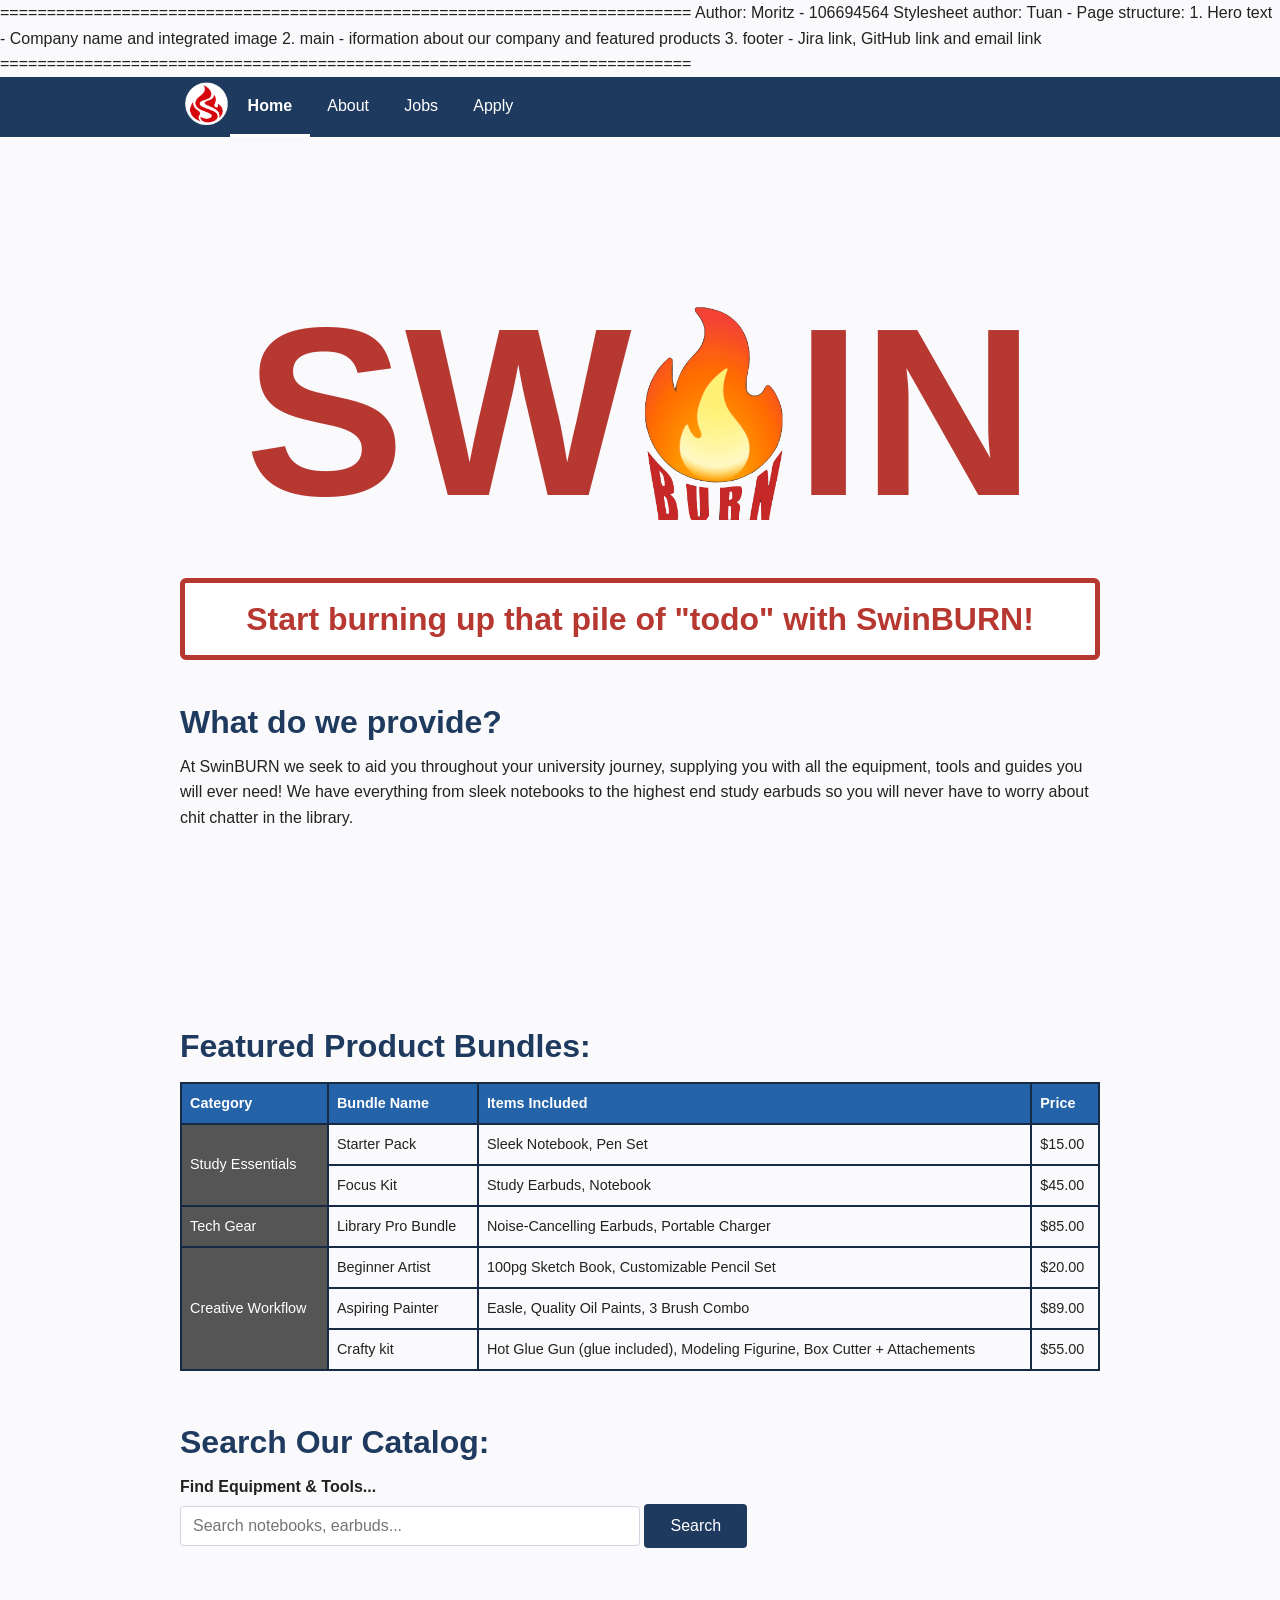
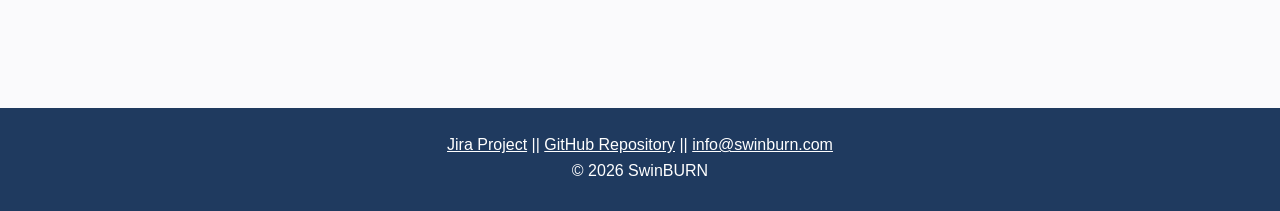
==== index.html @ af2bbcb7 "Update index.html" ====
<!DOCTYPE html>
<html lang="en">
  ==========================================================================
  Author: Moritz - 106694564
  Stylesheet author: Tuan - 

  Page structure:
  1. Hero text  - Company name and integrated image
  2. main       - iformation about our company and featured products
  3. footer     - Jira link, GitHub link and email link
  ==========================================================================
<head>
    <!-- SEO and Page Information-->
    <meta name="description" content="SwinBURN supplies university students with essential study equipment and focus tools to support their academic journey.">
    <meta name="keywords" content="SwinBURN, university tools, study essentials, earbuds, study equipment, student gear">
    <meta name="author" content="SwinBURN / Moritz / SWD00578">

    <!-- Browser Icon-->
    <link rel="icon" type="image/png" href="images/fire.png">

    <!-- Basic Metadata--> 
    <meta charset="UTF-8">
    <meta name="viewport" content="width=device-width, initial-scale=1.0">
    <title>Home | SwinBURN - Study Equipment & Tools</title>

    <!-- Stylesheet-->
    <link rel="stylesheet" href="styleSwin.css">
</head>
<body>
    <!-- Cross Page Navigation Menu-->
    <header>
        <nav aria-label="Main navigation">
            <img class="logo" src="images/logo.png" alt="SwinBURNLogo">
            <a href="index.html" aria-current="page">Home</a>
            <a href="about.html">About</a>
            <a href="jobs.html">Jobs</a>
            <a href="apply.html">Apply</a>
        </nav>
    </header>

    <main>
        <br>
        <br>
        <br>
        <!-- Company Name -->
        <h1 id="heroText">SW <img src="images/burn.png" alt="flameSubtitleBURN" class="heading-image"> IN</h1>

        <!-- Slogan -->
        <h1 id="slogan">Start burning up that pile of "todo" with SwinBURN!</h1>

        <br>
        <!-- Description -->
        <div class="description">
            <h1>What do we provide?</h1>
            <p>
                At SwinBURN we seek to aid you throughout your university journey, supplying you with all the equipment, 
                tools and guides you will ever need! We have everything from sleek notebooks to the highest end study
                earbuds so you will never have to worry about chit chatter in the library.
            </p>
        </div>
        <br><br><br><br><br><br><br>
        <!-- Featured Example Products Table-->
        <h1>Featured Product Bundles:</h1>
        <table>
            <thead>
                <tr>
                    <th>Category</th>
                    <th>Bundle Name</th>
                    <th>Items Included</th>
                    <th>Price</th>
                </tr>
            </thead>
            <tbody>
                <tr>
                    <td rowspan="2" class="table-category">Study Essentials</td>
                    <td>Starter Pack</td>
                    <td>Sleek Notebook, Pen Set</td>
                    <td>$15.00</td>
                </tr>
                <tr>
                    <td>Focus Kit</td>
                    <td>Study Earbuds, Notebook</td>
                    <td>$45.00</td>
                </tr>
                <tr>
                    <td class="table-category">Tech Gear</td>
                    <td>Library Pro Bundle</td>
                    <td>Noise-Cancelling Earbuds, Portable Charger</td>
                    <td>$85.00</td>
                </tr>
                <tr>
                    <td rowspan="3" class="table-category">Creative Workflow</td>
                    <td>Beginner Artist</td>
                    <td>100pg Sketch Book, Customizable Pencil Set</td>
                    <td>$20.00</td>
                </tr>
                <tr>
                    <td>Aspiring Painter</td>
                    <td>Easle, Quality Oil Paints, 3 Brush Combo</td>
                    <td>$89.00</td>
                </tr>
                <tr>
                    <td>Crafty kit</td>
                    <td>Hot Glue Gun (glue included), Modeling Figurine, Box Cutter + Attachements</td>
                    <td>$55.00</td>
                </tr>
            </tbody>
        </table>
        <br><br>
        <!-- Search Box -->
        <form action="search.html" method="GET">
            <h1>Search Our Catalog:</h1>
            <label for="search-input">Find Equipment & Tools...</label>
            <input type="search" id="search-input" name="q" placeholder="Search notebooks, earbuds...">
            <button type="search">Search</button>
        </form>
        <br><br><br><br><br>
    </main>
    
    <!-- Footer with links to Group Projekt-->
    <footer>
        <div>
            <a href="https://group-project-cos10026.atlassian.net/jira/software/projects/SCRUM/boards/1?filter=&groupBy=none" target="_blank">Jira Project</a>
             || 
            <a href="https://github.com/mo-dotcom-26/SwinBURN-Group-Projekt" target="_blank">GitHub Repository</a>
             || 
            <a href="mailto:info@swinburn.com">info@swinburn.com</a>
        </div>
        <p>&copy; 2026 SwinBURN</p>
    </footer>
</body>
</html>
---- styleSwin.css ----
/* 
   SwinBURN - style.css
   Shared stylesheet for all pages
*/

/* 
    Colours   
*/
:root {
   --navy: #1f3a5f;
   --navy-dark: #162a45;
   --blue: #2563a8;
   --text: #222222;
   --muted: #555555;
   --border: #cfd6df;
   --bg: #f4f6f972;
   --white: #ffffff;
   --red: #B63831;
}

/* 
  Reset 
*/
* {
  margin: 0;
  padding: 0;
  box-sizing: border-box;
}

/* 
  Page basics 
*/
body {
  font-family: "Segoe UI", Arial, Helvetica, sans-serif;
  font-size: 1rem;
  line-height: 1.6;
  color: var(--text);
  background-color: var(--bg);
}

/* 
  Headings and text 
*/
h1,
h2,
h3 {
  color: var(--navy);
  line-height: 1.25;
  margin-bottom: 0.75rem;
}

h1 {
  font-size: 2rem;
}

h2 {
  font-size: 1.5rem;
}

h3 {
  font-size: 1.15rem;
  margin-top: 1.25rem;
}

p {
  margin-bottom: 1rem;
}

a {
  color: var(--blue);
}

a:hover {
  color: var(--navy);
}

/* 
  Header and nav 
*/
header {
  background-color: var(--navy);
}

nav {
  max-width: 960px;
  margin: 0 auto;
  padding: 0 1.25rem;
  display: flex;
  flex-wrap: wrap;
}

nav a {
  color: var(--white);
  text-decoration: none;
  padding: 1rem 1.1rem;
  border-bottom: 3px solid transparent;
}

nav a:hover {
  background-color: var(--navy-dark);
  color: var(--white);
}

/* 
  Highlights the page currently on 
*/
nav a[aria-current="page"] {
  border-bottom-color: var(--white);
  font-weight: 600;
}

/* 
  Main content 
*/
main {
  max-width: 960px;
  margin: 0 auto;
  padding: 2rem 1.25rem;
}

main > section {
  margin-top: 2rem;
}

/*
  Inclusion note box 
*/
.inclusion-note {
  background-color: var(--white);
  padding: 1.5rem;
  border-radius: 6px;
  box-shadow: 0 1px 3px rgba(0, 0, 0, 0.1);
}

/*
  Form 
*/
fieldset {
  border: 1px solid var(--border);
  border-radius: 6px;
  padding: 1.25rem;
  margin-bottom: 1.5rem;
  background-color: var(--white);
}

legend {
  font-weight: 600;
  color: var(--navy);
  padding: 0 0.5rem;
}

.form-row {
  margin-bottom: 1rem;
}

label {
  display: block;
  font-weight: 600;
  margin-bottom: 0.25rem;
}

input[type="text"],
input[type="email"],
input[type="tel"],
select,
textarea {
  width: 100%;
  padding: 0.6rem 0.75rem;
  font-family: inherit;
  font-size: 1rem;
  border: 1px solid var(--border);
  border-radius: 4px;
  background-color: var(--white);
}

textarea {
  resize: vertical;
}

/* Clear outline when you tab to a field */
input:focus-visible,
select:focus-visible,
textarea:focus-visible,
button:focus-visible,
a:focus-visible {
  outline: 3px solid var(--blue);
  outline-offset: 2px;
}

/* Radio buttons and checkboxes */
.radio-group {
  border: none;
  padding: 0;
  background: none;
  margin-bottom: 1rem;
}

.radio-group legend {
  padding: 0;
  margin-bottom: 0.25rem;
}

.radio-options {
  display: flex;
  flex-wrap: wrap;
  gap: 0.5rem 1.5rem;
}

.radio-options label,
.checkbox-options label {
  font-weight: normal;
  margin-bottom: 0;
}

.checkbox-options {
  display: grid;
  grid-template-columns: repeat(auto-fit, minmax(14rem, 1fr));
  gap: 0.5rem 1.5rem;
}

input[type="radio"],
input[type="checkbox"] {
  margin-right: 0.4rem;
}

/* ---------- Buttons ---------- */
.form-buttons {
  display: flex;
  gap: 0.75rem;
  flex-wrap: wrap;
}

button {
  font-family: inherit;
  font-size: 1rem;
  padding: 0.7rem 1.5rem;
  border-radius: 4px;
  cursor: pointer;
  border: 2px solid var(--navy);
}

button[type="submit"] {
  background-color: var(--navy);
  color: var(--white);
}

button[type="submit"]:hover {
  background-color: var(--navy-dark);
}

button[type="reset"] {
  background-color: var(--white);
  color: var(--navy);
}

button[type="reset"]:hover {
  background-color: var(--bg);
}

/* ---------- Footer ---------- */
footer {
  background-color: var(--navy);
  color: var(--white);
  text-align: center;
  padding: 1.5rem 1.25rem;
}

footer p {
  margin-bottom: 0.25rem;
}

footer a {
  color: var(--white);
}

/* ---------- Small screens (phones) ---------- */
@media (max-width: 600px) {
  h1 {
    font-size: 1.6rem;
  }

  nav a {
    padding: 0.75rem;
  }

  fieldset {
    padding: 1rem;
  }

  button {
    width: 100%;
  }
}


/*------------------------------------
  --------Index.html specifics--------
  ------------------------------------*/

.logo {
    height: 50px;
    width: auto;
    display: block;
}

#heroText {
    color: var(--red);
    /* Scales fluidly between 3rem (mobile) and 10rem (desktop) based on viewport width */
    font-size: clamp(5rem, 20vw, 15rem);
    font-style: var(--red);
    display: flex;
    align-items: center;
    justify-content: center;
    gap: 0.5rem;
    flex-wrap: wrap;
    margin: 1rem 0;
}

.heading-image {
    height: auto;
    max-height: 0.9em; /* Scales nicely relative to the h1 font size */
    width: auto;
    vertical-align: middle;
}

#slogan{
    margin: 1rem auto;
    padding: 1rem;
    background: var(--white);
    border: 5px solid var(--red);
    border-radius: 6px;
    color: var(--red);
    text-align: center; 
}

table{
    width: 100%; 
    border-collapse: collapse; 
    margin-top: 1rem; 
    text-align: left; 
    font-size: 0.9rem;
    padding: 0.5rem;
    border-top: 2px solid var(--navy-dark);
    border-left: 2px solid var(--navy-dark);
    border-right: 2px solid var(--navy-dark);
}

tr{
    border-bottom: 2px solid var(--navy-dark);
    border-left: 2px solid var(--navy-dark);
}

th{
    border-left: 2px solid var(--navy-dark);
    background: var(--blue);
    color: var(--white);
    padding: 0.5rem; 
}

td{
    padding: 0.5rem;
    border-left: 2px solid var(--navy-dark);
}

.table-category{
    padding: 0.5rem; 
    vertical-align: middle; 
    background: var(--muted);
    color: var(--white);
    border-bottom: 2px solid var(--navy-dark);
    border-top: 2px solid var(--navy-dark);
}

input[type="search"]{
    width: 50%;
    padding: 0.6rem 0.75rem;
    font-family: inherit;
    font-size: 1rem;
    border: 1px solid var(--border);
    border-radius: 4px;
    background-color: var(--white);
}

button[type="search"] {
    background-color: var(--navy);
    color: var(--white);
    justify-self: right;
}
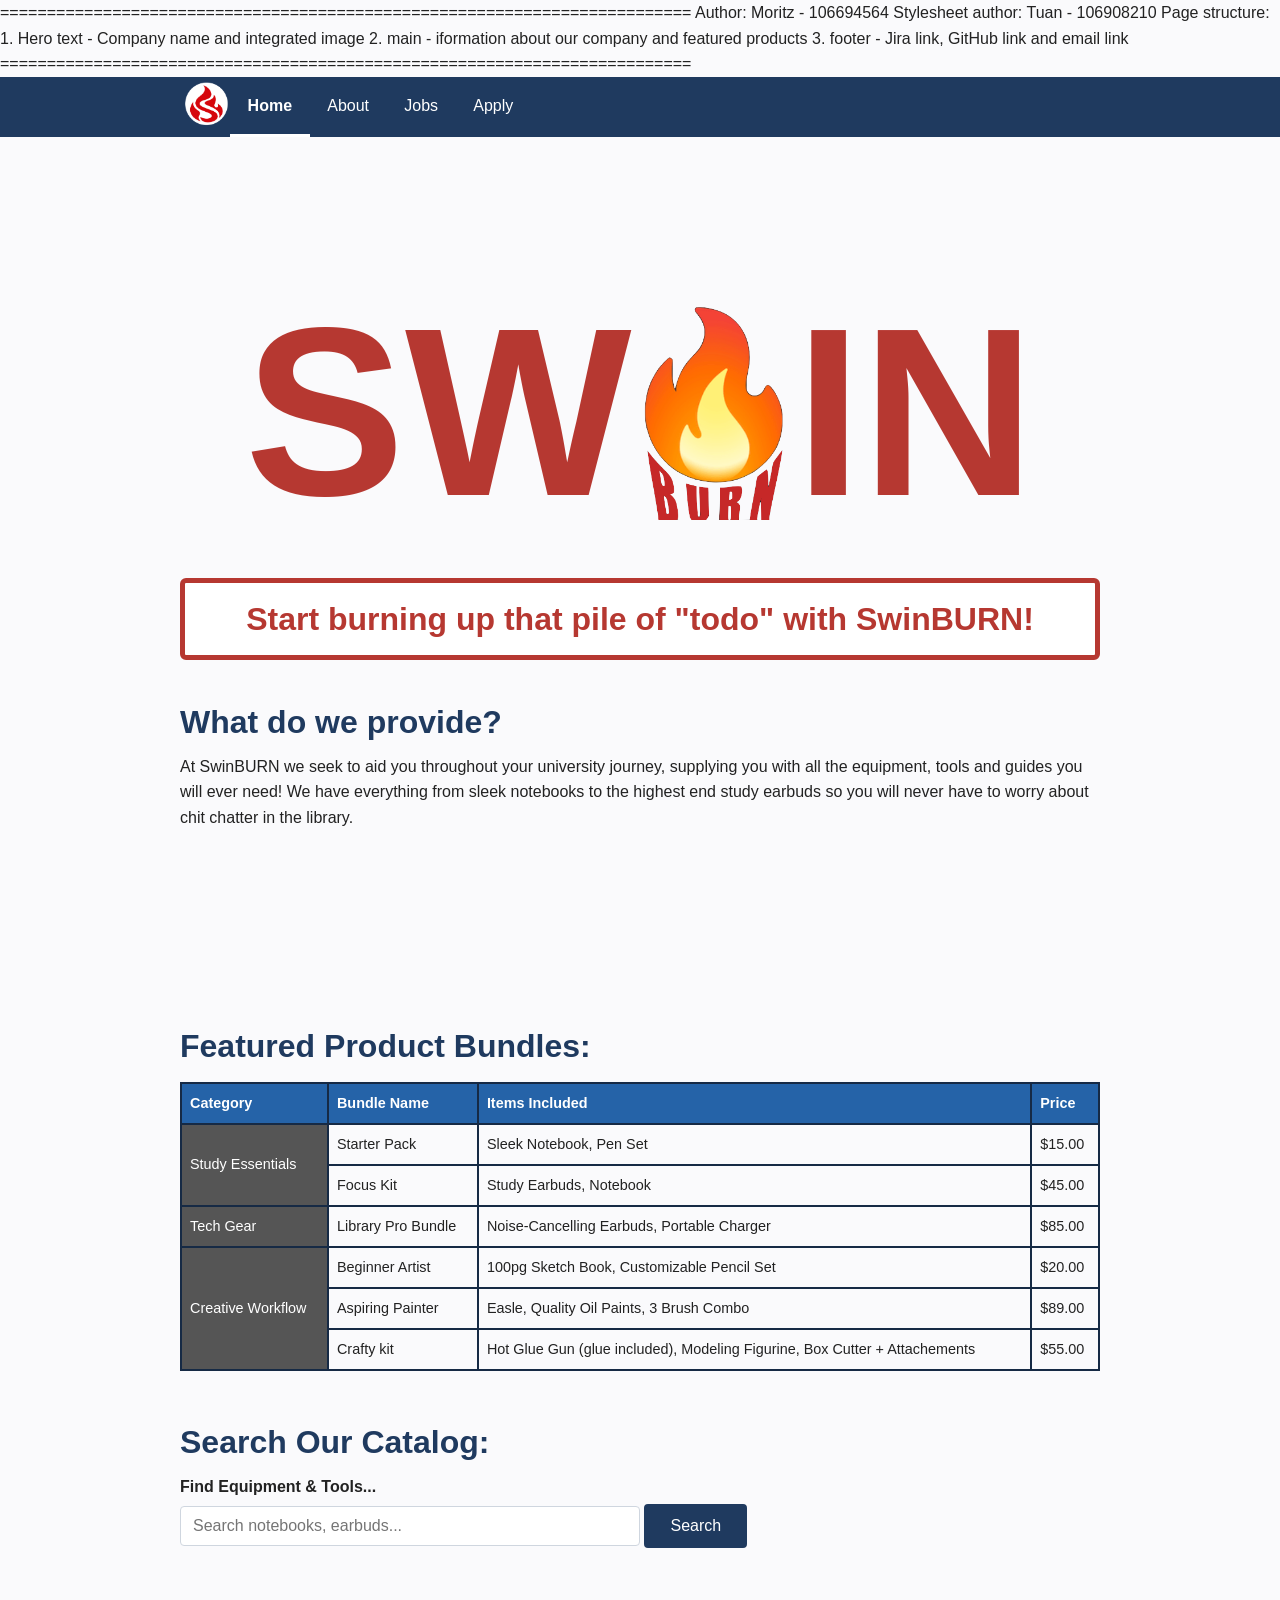
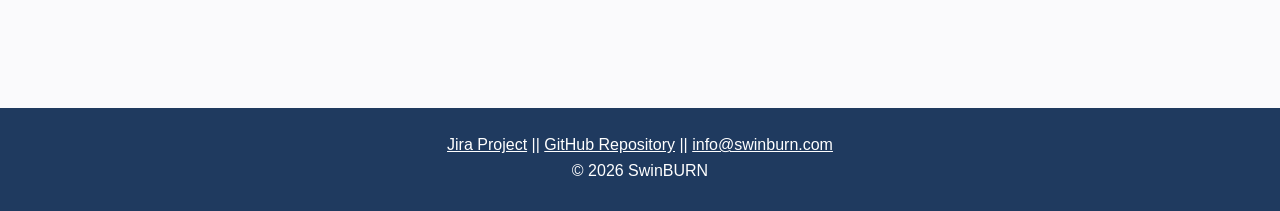
==== commit 38bc19a1: "Update index.html" ====
--- a/index.html
+++ b/index.html
@@ -2,7 +2,7 @@
 <html lang="en">
   ==========================================================================
   Author: Moritz - 106694564
-  Stylesheet author: Tuan - 
+  Stylesheet author: Tuan - 106908210
 
   Page structure:
   1. Hero text  - Company name and integrated image
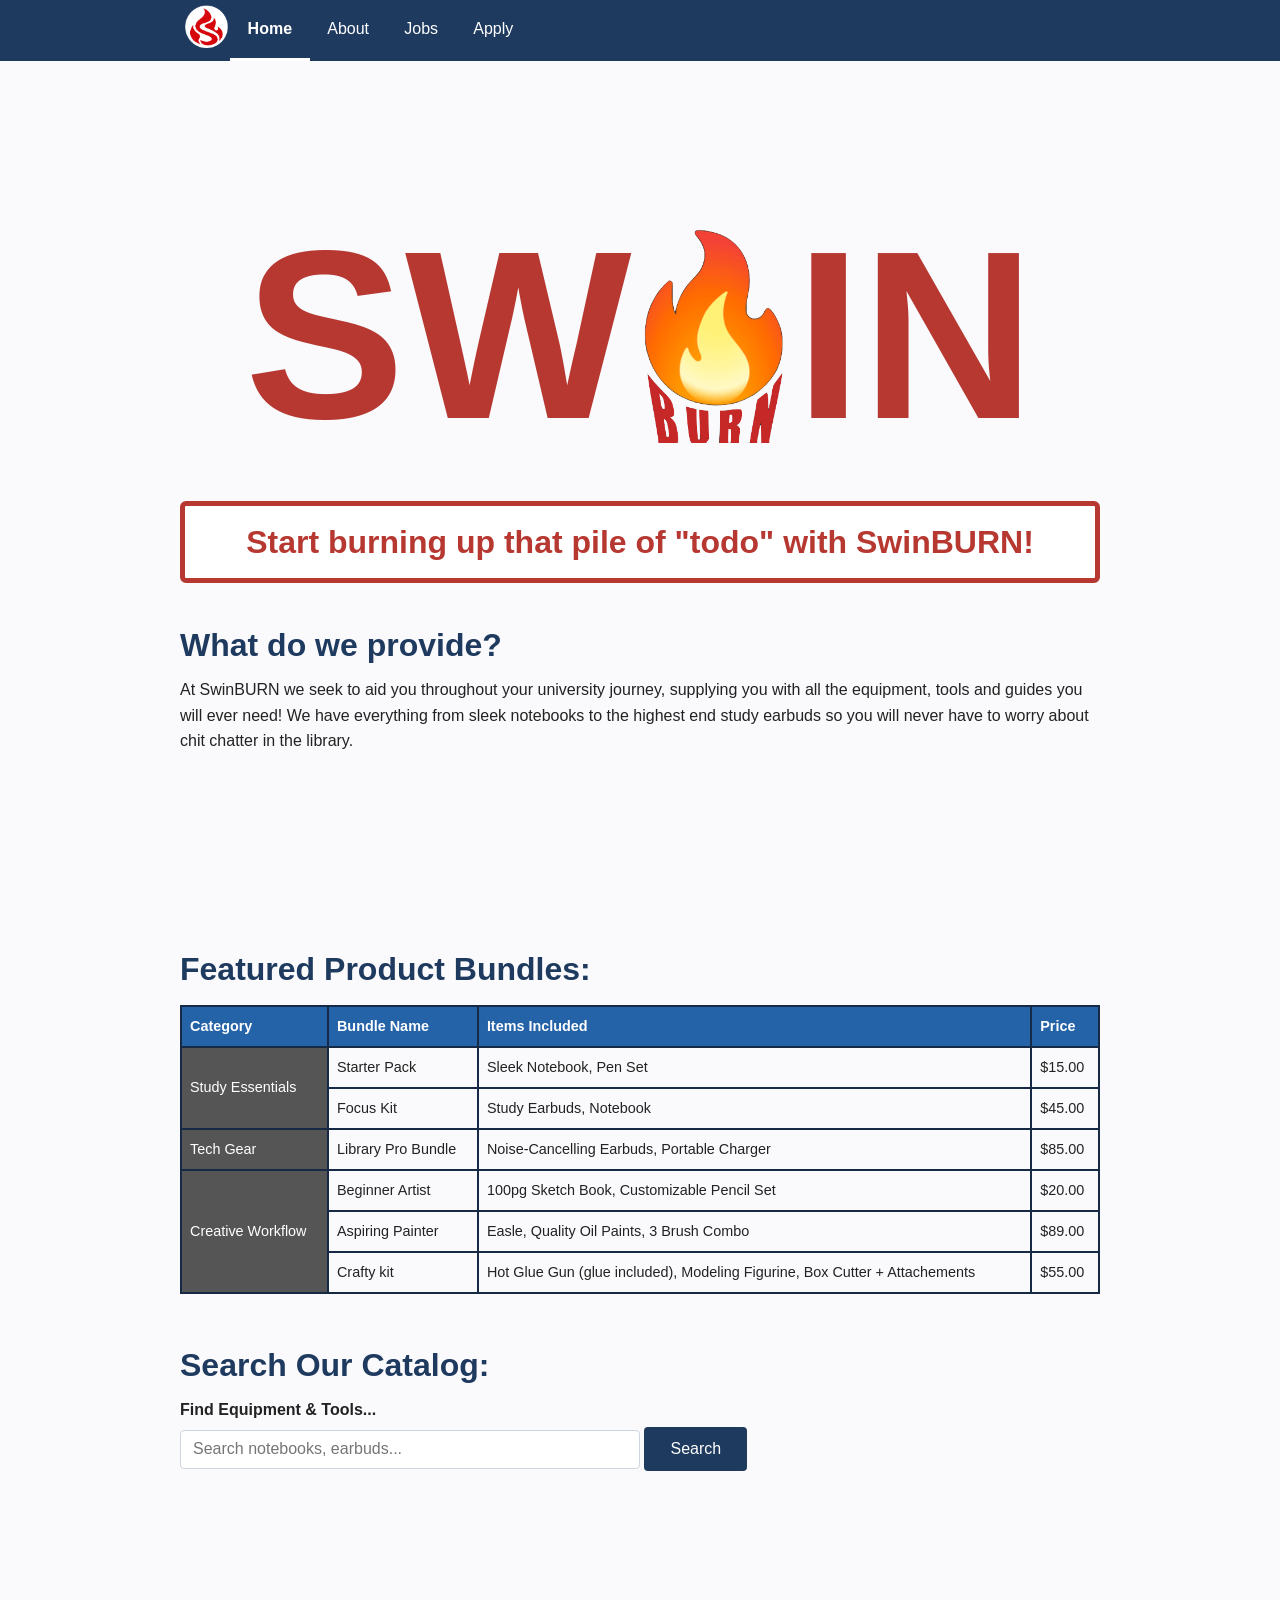
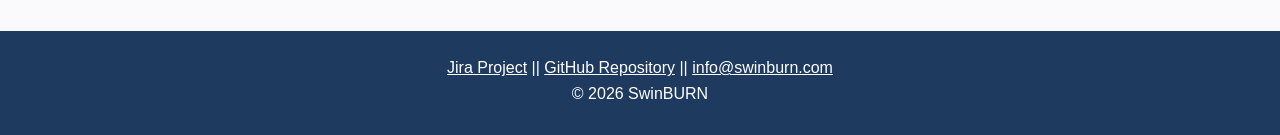
==== commit e5e73ae8: "Update index.html" ====
--- a/index.html
+++ b/index.html
@@ -1,6 +1,6 @@
 <!DOCTYPE html>
 <html lang="en">
-  ==========================================================================
+  <!-- ==========================================================================
   Author: Moritz - 106694564
   Stylesheet author: Tuan - 106908210
 
@@ -8,12 +8,12 @@
   1. Hero text  - Company name and integrated image
   2. main       - iformation about our company and featured products
   3. footer     - Jira link, GitHub link and email link
-  ==========================================================================
+  ========================================================================== --!>
 <head>
     <!-- SEO and Page Information-->
     <meta name="description" content="SwinBURN supplies university students with essential study equipment and focus tools to support their academic journey.">
     <meta name="keywords" content="SwinBURN, university tools, study essentials, earbuds, study equipment, student gear">
-    <meta name="author" content="SwinBURN / Moritz / SWD00578">
+    <meta name="author" content="SwinBURN / Moritz">
 
     <!-- Browser Icon-->
     <link rel="icon" type="image/png" href="images/fire.png">
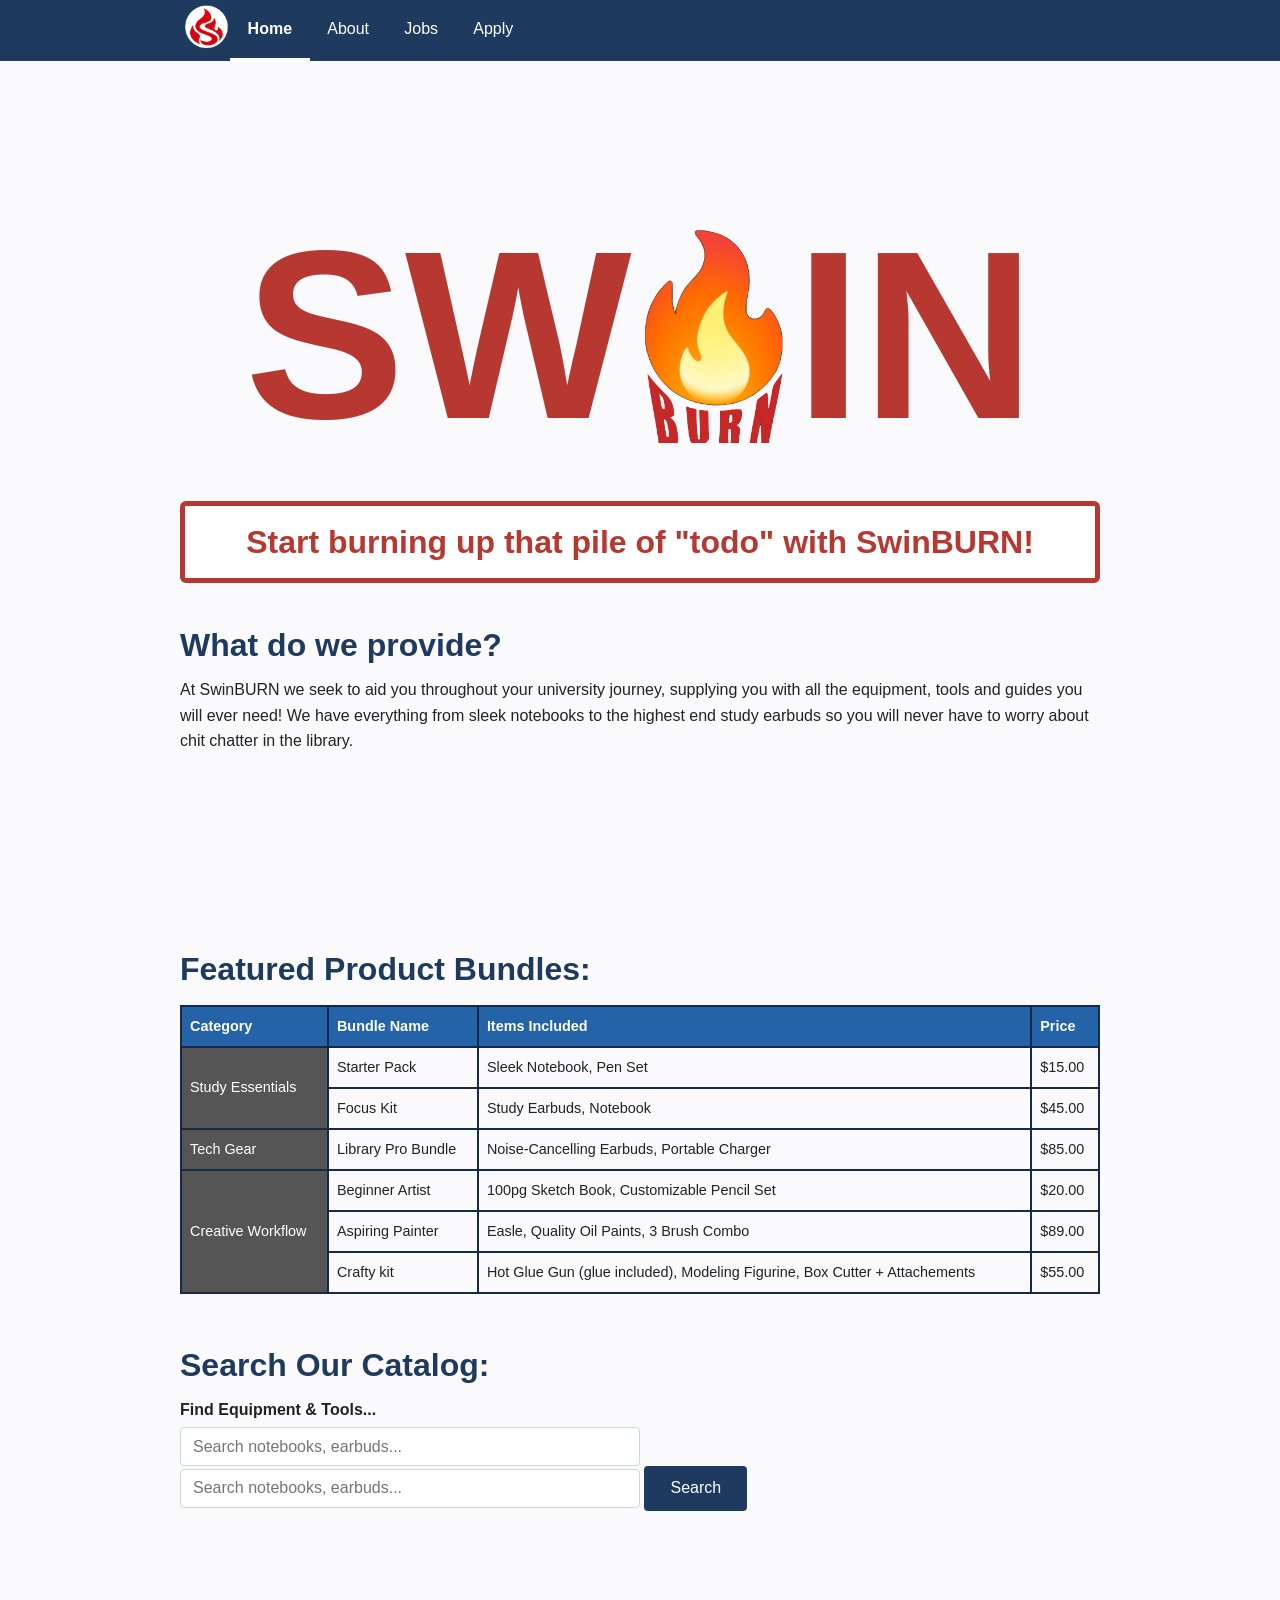
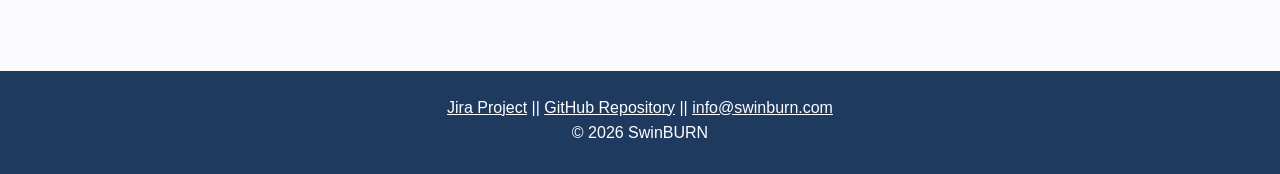
==== commit f65f56db: "Update search form to open in a new tab" ====
--- a/index.html
+++ b/index.html
@@ -108,11 +108,12 @@
         </table>
         <br><br>
         <!-- Search Box -->
-        <form action="search.html" method="GET">
+        <form action="search.html" method="GET" target="_blank">
             <h1>Search Our Catalog:</h1>
             <label for="search-input">Find Equipment & Tools...</label>
+            <input type="search" id="search-input" name="q" placeholder="Search notebooks, earbuds..." required>
             <input type="search" id="search-input" name="q" placeholder="Search notebooks, earbuds...">
-            <button type="search">Search</button>
+            <button type="submit">Search</button>
         </form>
         <br><br><br><br><br>
     </main>
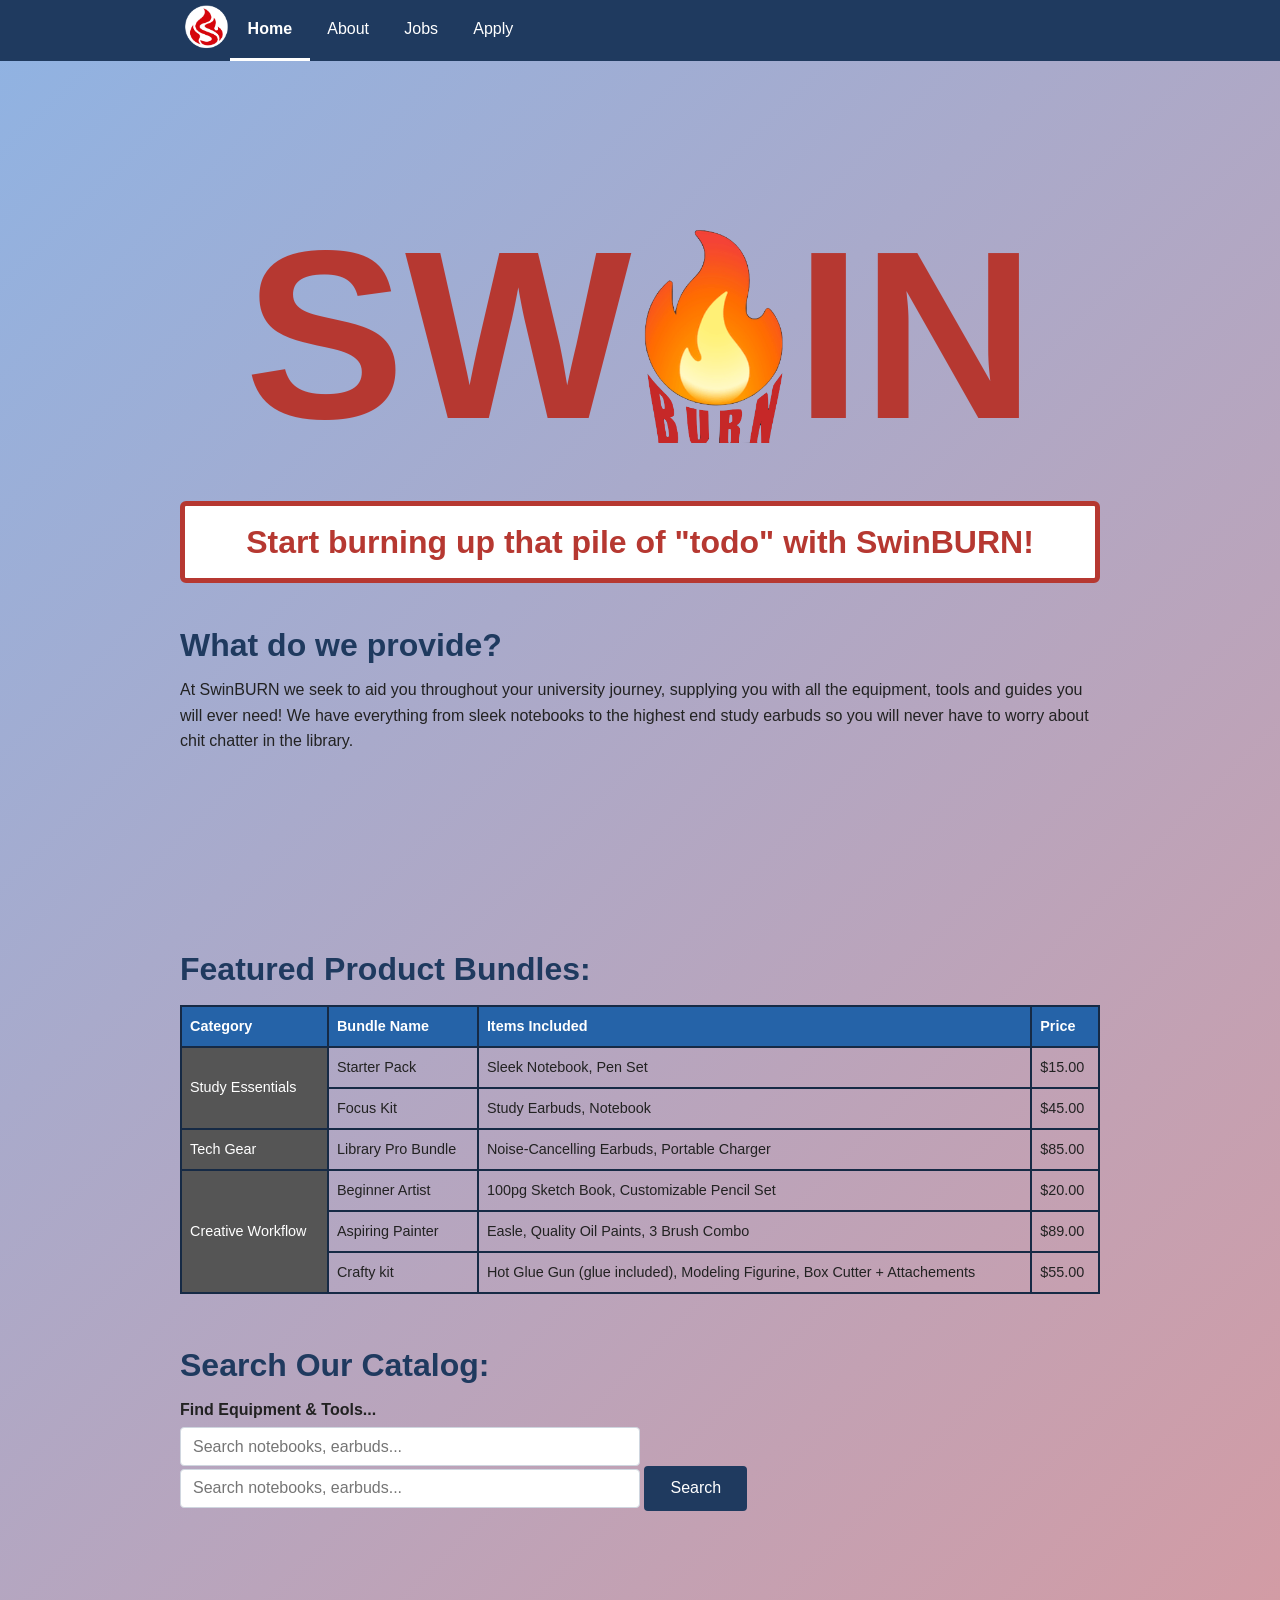
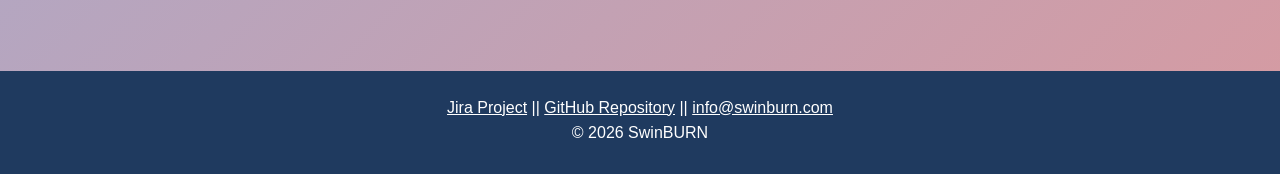
==== commit 7622b916: "Fix HTML comment syntax in index.html" ====
--- a/index.html
+++ b/index.html
@@ -8,7 +8,7 @@
   1. Hero text  - Company name and integrated image
   2. main       - iformation about our company and featured products
   3. footer     - Jira link, GitHub link and email link
-  ========================================================================== --!>
+  ========================================================================== -->
 <head>
     <!-- SEO and Page Information-->
     <meta name="description" content="SwinBURN supplies university students with essential study equipment and focus tools to support their academic journey.">
--- a/styleSwin.css
+++ b/styleSwin.css
@@ -1,6 +1,6 @@
 /* 
-   SwinBURN - style.css
-   Shared stylesheet for all pages
+   SwinBURN - style.css - Tuan
+   Shared style for all pages
 */
 
 /* 
@@ -223,7 +223,9 @@
   margin-right: 0.4rem;
 }
 
-/* ---------- Buttons ---------- */
+/* 
+   Buttons 
+*/
 .form-buttons {
   display: flex;
   gap: 0.75rem;
@@ -257,7 +259,9 @@
   background-color: var(--bg);
 }
 
-/* ---------- Footer ---------- */
+/* 
+   Footer 
+*/
 footer {
   background-color: var(--navy);
   color: var(--white);
@@ -273,7 +277,9 @@
   color: var(--white);
 }
 
-/* ---------- Small screens (phones) ---------- */
+/* 
+   Small screens (phones) 
+*/
 @media (max-width: 600px) {
   h1 {
     font-size: 1.6rem;
@@ -386,3 +392,65 @@
     color: var(--white);
     justify-self: right;
 }
+
+
+/*------------------------------------
+  --------Dynamic effects-------------
+  ------------------------------------*/
+
+/* Animated background, kind of */
+body {
+  background: linear-gradient(-45deg, #a9c6ec, #6f9bd6, #ee928b, #8fb3e3);
+  background-size: 400% 400%;
+  animation: bgShift 20s ease infinite;
+}
+
+@keyframes bgShift {
+  0%   { background-position: 0% 50%; }
+  50%  { background-position: 100% 50%; }
+  100% { background-position: 0% 50%; }
+}
+
+/* Glow SWIN text */
+#heroText {
+  animation: emberGlow 3s ease-in-out infinite;
+}
+
+@keyframes emberGlow {
+  0%, 100% {
+    color: var(--red);
+    text-shadow: 0 0.03em 0 var(--navy-dark), 0 0 0 rgba(255, 190, 0, 0);
+  }
+  50% {
+    color: #ff7a1a;
+    text-shadow: 0 0.03em 0 var(--navy-dark), 0 0 0.35em rgba(255, 200, 0, 0.9);
+  }
+}
+
+/* 3. Nav hover underline */
+nav a {
+  transition: border-color 0.3s, background-color 0.3s;
+}
+
+nav a:hover {
+  border-bottom-color: var(--red);
+}
+
+/* 4. Table row highlight */
+td {
+  transition: background-color 0.25s;
+}
+
+tbody tr:hover td:not(.table-category) {
+  background-color: #e8f0fa;
+}
+
+/* 5. Button lift */
+button {
+  transition: transform 0.2s, background-color 0.2s;
+}
+
+button:hover {
+  transform: translateY(-2px);
+}
+
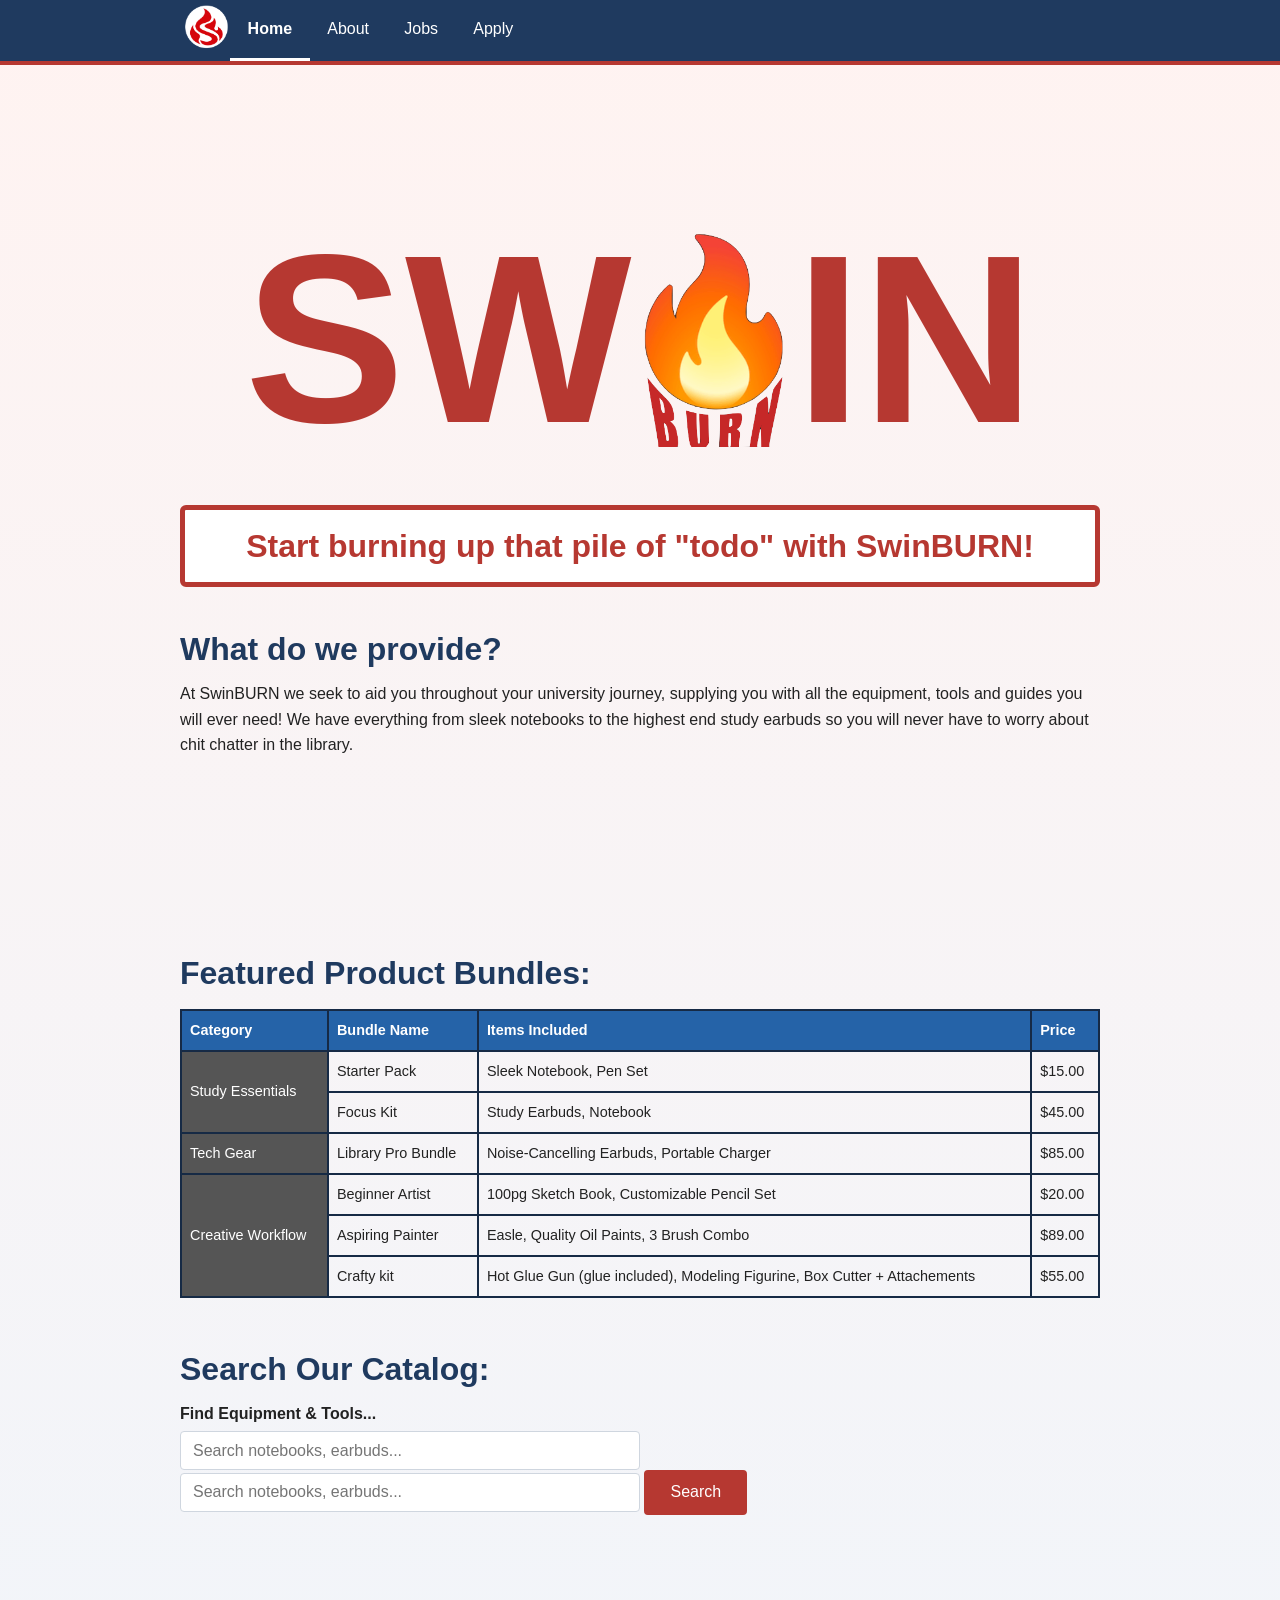
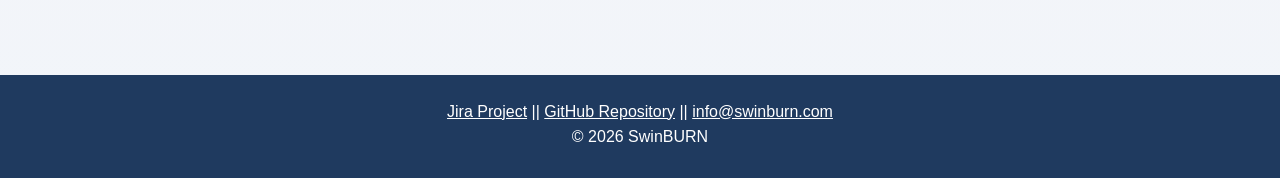
==== commit 479c8ca0: "Fix Jira Project link in footer Updated Jira Project link to remove filter parameter." ====
--- a/index.html
+++ b/index.html
@@ -121,7 +121,7 @@
     <!-- Footer with links to Group Projekt-->
     <footer>
         <div>
-            <a href="https://group-project-cos10026.atlassian.net/jira/software/projects/SCRUM/boards/1?filter=&groupBy=none" target="_blank">Jira Project</a>
+            <a href="https://group-project-cos10026.atlassian.net/jira/software/projects/SCRUM/boards/1" target="_blank">Jira Project</a>
              || 
             <a href="https://github.com/mo-dotcom-26/SwinBURN-Group-Projekt" target="_blank">GitHub Repository</a>
              || 
--- a/styleSwin.css
+++ b/styleSwin.css
@@ -454,3 +454,62 @@
   transform: translateY(-2px);
 }
 
+/* ==========================================================
+   APPLY PAGE STYLES - Nhat Nam (apply.html only)
+   ========================================================== */
+
+/* Space between the form heading and the first box */
+#form-heading {
+  margin-bottom: 1.25rem;
+}
+
+/* Legend gets a white background so the border does not run through the text */
+.form-section legend {
+  background-color: var(--white);
+  border-radius: 4px;
+  padding: 0 0.6rem;
+}
+
+/* Hint text under fields: a little larger so it is easy to read */
+.form-hint {
+  font-size: 0.9rem;
+}
+
+/* ==========================================================
+   THEME OVERRIDE - background and red accents (all pages)
+   Replaces the animated blue/red gradient so text is easier
+   to read. - Nhat Nam
+   ========================================================== */
+
+/* Calm warm background, no animation */
+body {
+  background: linear-gradient(180deg, #fff3f1, #f1f5fa);;
+  animation: none;
+}
+
+/* Red line under the header ties the page to the team colour */
+header {
+  border-bottom: 4px solid var(--red);
+}
+
+/* Soft shadow so white boxes stand out from the light background */
+fieldset,
+.inclusion-note {
+  box-shadow: 0 1px 4px rgba(0, 0, 0, 0.12);
+}
+
+/* Red legends so form group titles match the team colour */
+legend {
+  color: var(--red);
+}
+
+/* Submit button in the team red */
+button[type="submit"] {
+  background-color: var(--red);
+  border-color: var(--red);
+}
+
+button[type="submit"]:hover {
+  background-color: #8f2b26;
+  border-color: #8f2b26;
+}
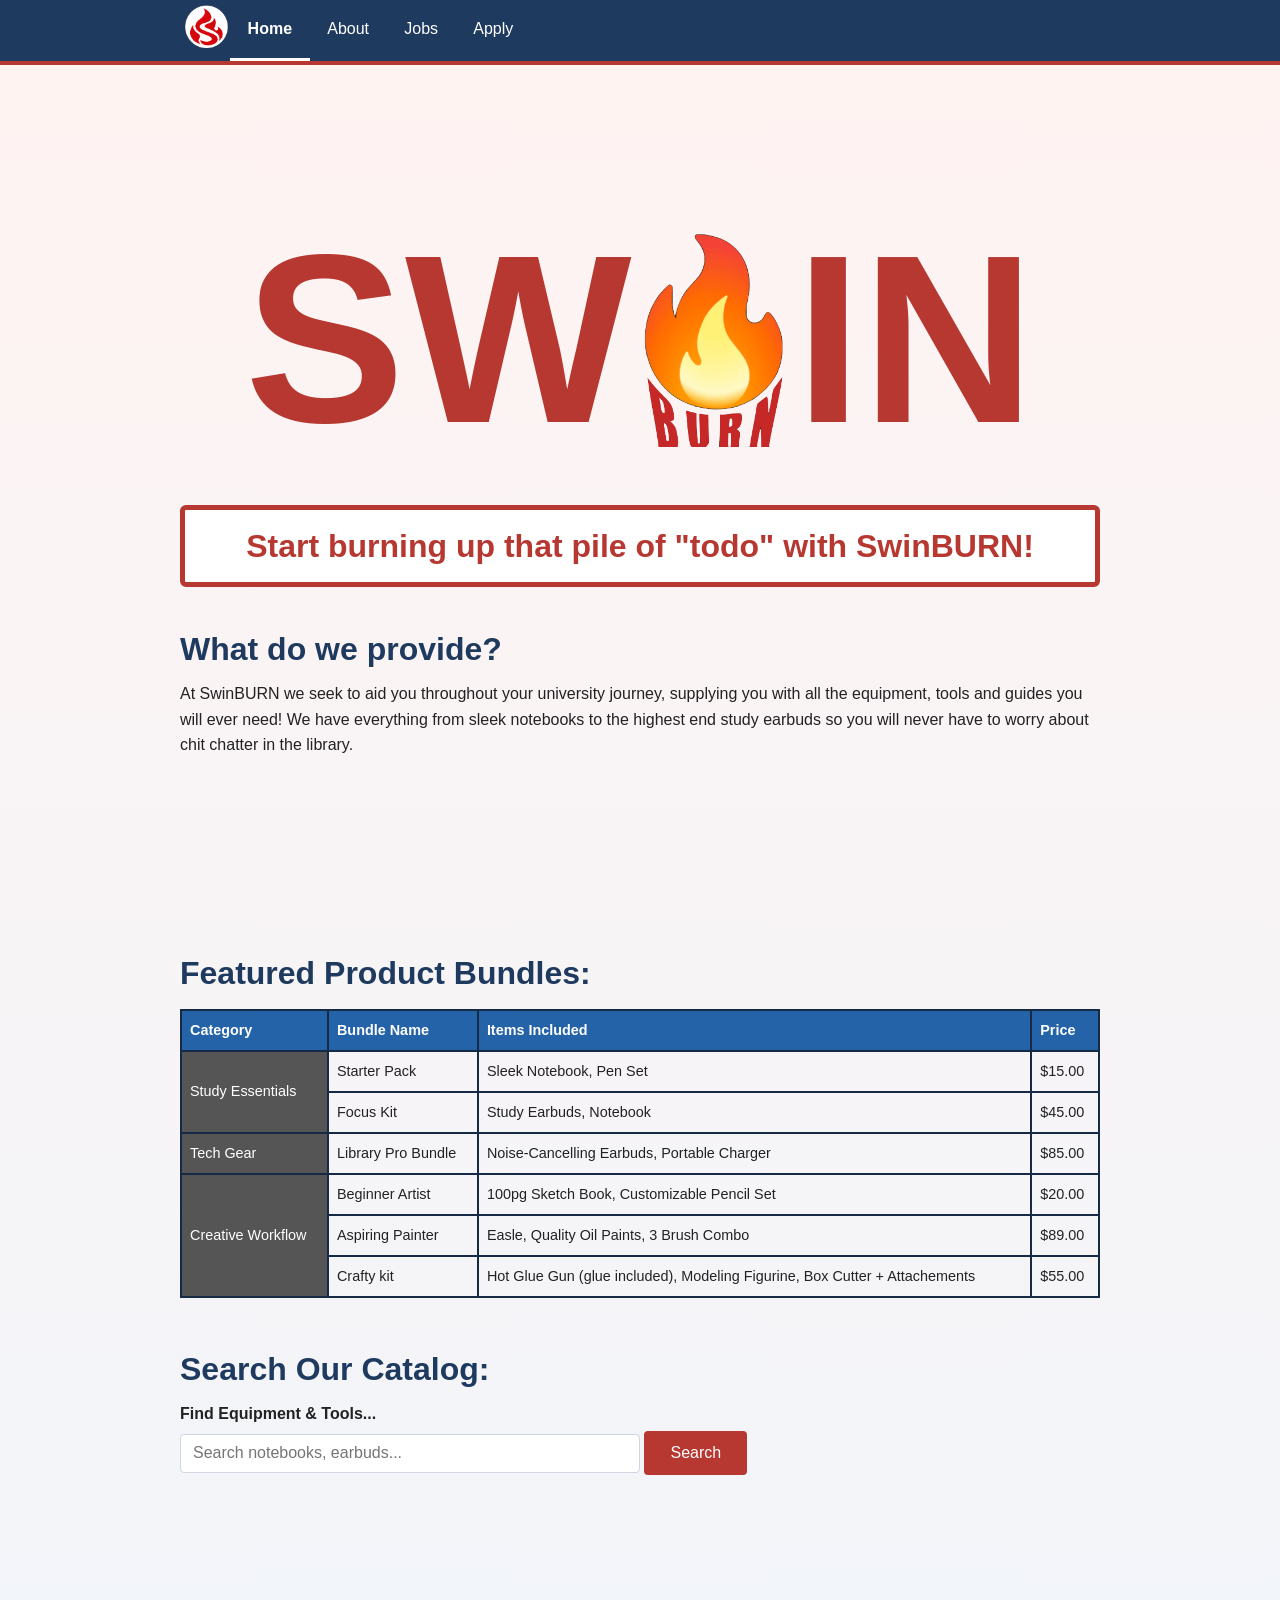
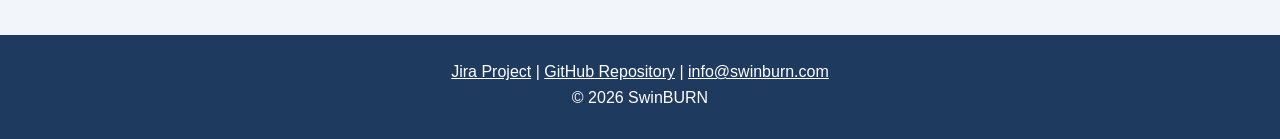
==== commit 4bdb2fbc: "Remove duplicate search input and update footer links" ====
--- a/index.html
+++ b/index.html
@@ -112,7 +112,6 @@
             <h1>Search Our Catalog:</h1>
             <label for="search-input">Find Equipment & Tools...</label>
             <input type="search" id="search-input" name="q" placeholder="Search notebooks, earbuds..." required>
-            <input type="search" id="search-input" name="q" placeholder="Search notebooks, earbuds...">
             <button type="submit">Search</button>
         </form>
         <br><br><br><br><br>
@@ -122,9 +121,9 @@
     <footer>
         <div>
             <a href="https://group-project-cos10026.atlassian.net/jira/software/projects/SCRUM/boards/1" target="_blank">Jira Project</a>
-             || 
+             |
             <a href="https://github.com/mo-dotcom-26/SwinBURN-Group-Projekt" target="_blank">GitHub Repository</a>
-             || 
+             | 
             <a href="mailto:info@swinburn.com">info@swinburn.com</a>
         </div>
         <p>&copy; 2026 SwinBURN</p>
